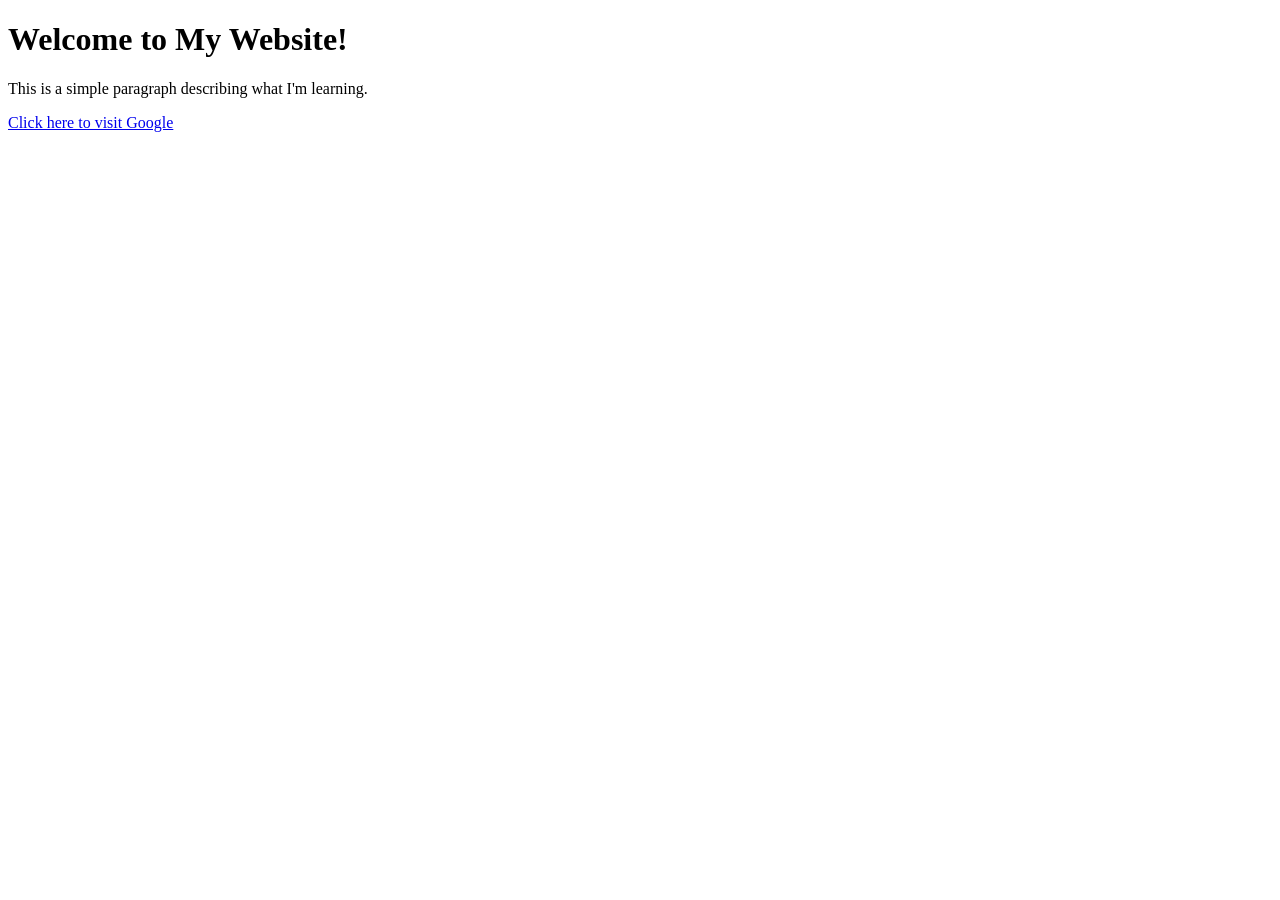
==== index.html @ a6618d6a "Create index.html" ====
<!DOCTYPE html>
<html>
<head>
    <title>My First Website</title>
</head>
<body>

    <h1>Welcome to My Website!</h1>
    <p>This is a simple paragraph describing what I'm learning.</p>

    <a href="https://www.google.com">Click here to visit Google</a>

</body>
</html>
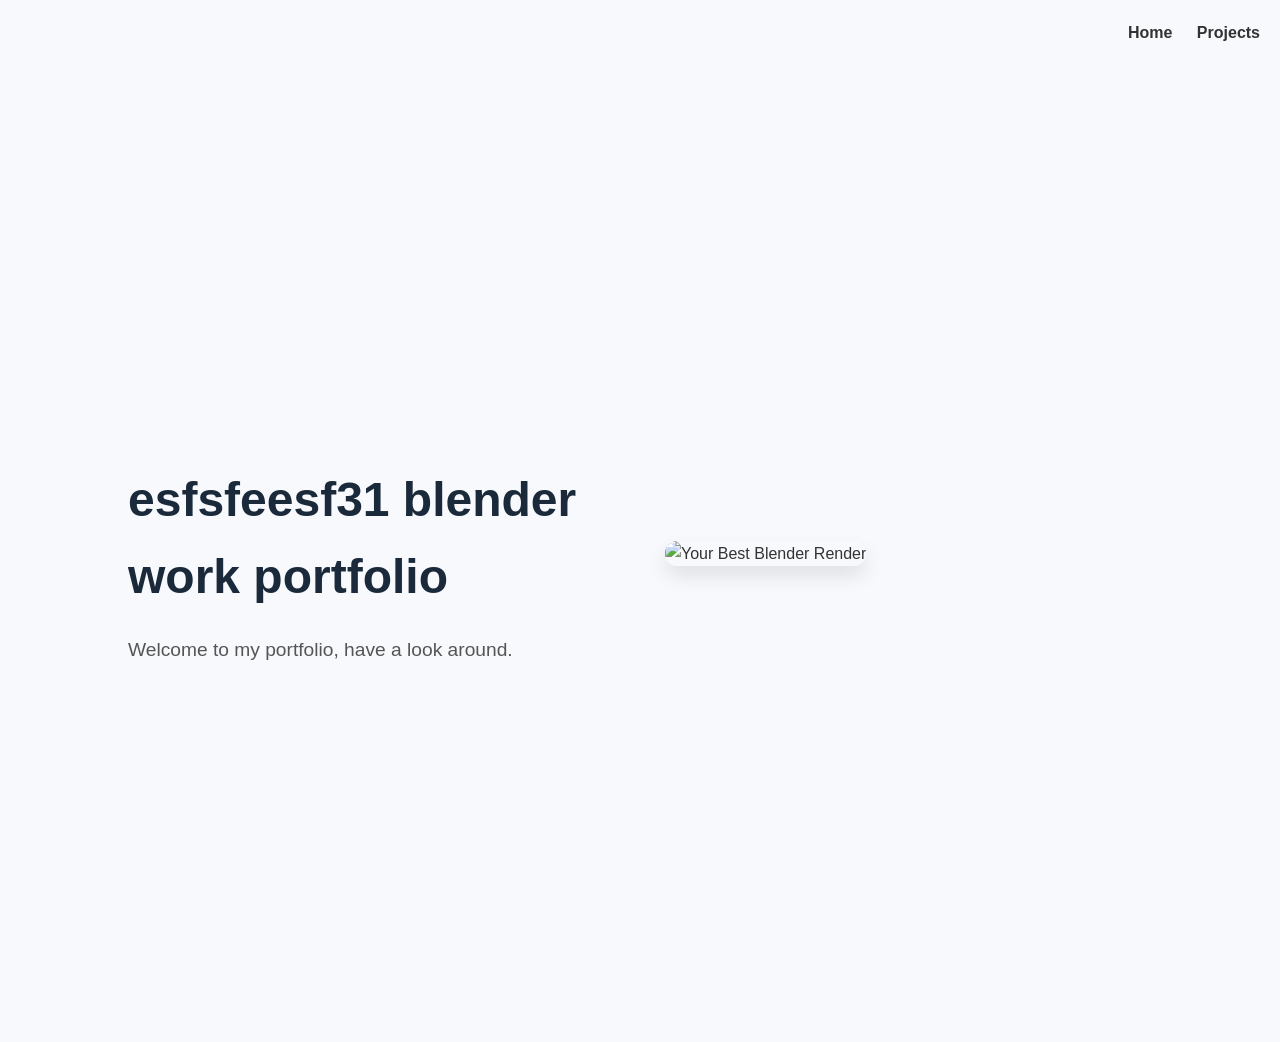
==== commit 0fc8ac44: "Update index.html" ====
--- a/index.html
+++ b/index.html
@@ -1,14 +1,27 @@
 <!DOCTYPE html>
-<html>
+<html lang="en">
 <head>
-    <title>My First Website</title>
+    <meta charset="UTF-8">
+    <title>esfsfeesf31 | Blender Portfolio</title>
+    <link rel="stylesheet" href="style.css">
 </head>
 <body>
 
-    <h1>Welcome to My Website!</h1>
-    <p>This is a simple paragraph describing what I'm learning.</p>
+    <nav>
+        <a href="index.html">Home</a>
+        <a href="projects.html">Projects</a>
+    </nav>
 
-    <a href="https://www.google.com">Click here to visit Google</a>
+    <section class="hero">
+        <div class="hero-text">
+            <h1>esfsfeesf31 blender work portfolio</h1>
+            <p class="sub-header">Welcome to my portfolio, have a look around.</p>
+        </div>
+        
+        <div class="hero-image">
+            <img src="main-hero-render.jpg" alt="Your Best Blender Render">
+        </div>
+    </section>
 
 </body>
 </html>
--- a/style.css
+++ b/style.css
@@ -0,0 +1,100 @@
+/* --- Core Styling --- */
+body {
+    font-family: 'Inter', sans-serif; /* A clean, modern look */
+    background-color: #f7f9fc;
+    color: #333;
+    margin: 0;
+    line-height: 1.6;
+}
+
+nav {
+    text-align: right;
+    padding: 20px;
+}
+
+nav a {
+    text-decoration: none;
+    color: #333;
+    margin-left: 20px;
+    font-weight: bold;
+}
+
+/* --- The Scroll Animation --- */
+/* This defines WHAT the animation does: fade and rise */
+@keyframes fadeInUp {
+    from {
+        opacity: 0;
+        transform: translateY(30px); /* Starts 30px lower */
+    }
+    to {
+        opacity: 1;
+        transform: translateY(0); /* Ends in its real spot */
+    }
+}
+
+/* We apply this animation to main content blocks */
+.hero, .project-block {
+    animation: fadeInUp 1s ease-out forwards;
+}
+
+/* --- Layouts (Flexbox) --- */
+
+/* Home Page Specific */
+.hero {
+    display: flex;
+    align-items: center;
+    justify-content: space-between;
+    padding: 10% 10%;
+    min-height: 80vh;
+}
+
+.hero-text {
+    flex: 1; /* Takes up left half */
+    padding-right: 50px;
+}
+
+.hero-image {
+    flex: 1; /* Takes up right half */
+}
+
+/* Global Image Styling */
+.hero-image img, .project-image img {
+    max-width: 100%;
+    height: auto;
+    border-radius: 12px;
+    box-shadow: 0 10px 20px rgba(0,0,0,0.1); /* Nice modern shadow */
+}
+
+/* Text Styling */
+h1 {
+    font-size: 3rem;
+    color: #1a2a3a;
+    margin-bottom: 10px;
+}
+
+.sub-header {
+    font-size: 1.2rem;
+    color: #555;
+    font-weight: normal;
+}
+
+/* --- Projects Page Specific --- */
+.projects-container {
+    padding: 5% 10%;
+}
+
+.project-block {
+    display: flex;
+    align-items: center;
+    margin-bottom: 80px; /* Space between projects */
+}
+
+/* Force Text Left, Image Right for every project block */
+.project-text {
+    flex: 1;
+    padding-right: 50px;
+}
+
+.project-image {
+    flex: 1;
+}
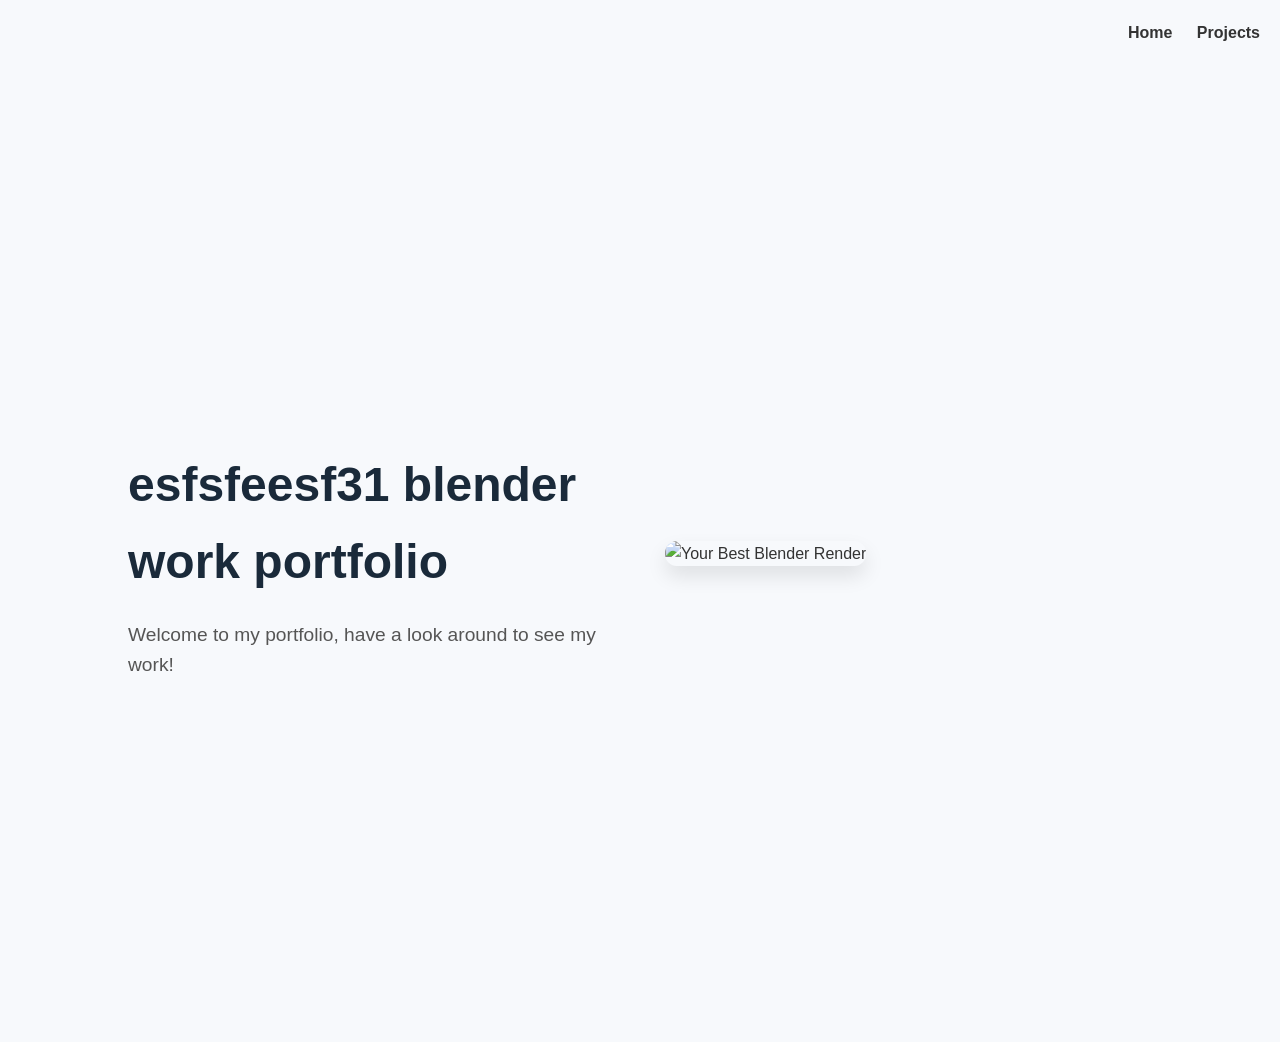
==== commit 6091d0c4: "Update index.html" ====
--- a/index.html
+++ b/index.html
@@ -15,7 +15,7 @@
     <section class="hero">
         <div class="hero-text">
             <h1>esfsfeesf31 blender work portfolio</h1>
-            <p class="sub-header">Welcome to my portfolio, have a look around.</p>
+            <p class="sub-header">Welcome to my portfolio, have a look around to see my work!</p>
         </div>
         
         <div class="hero-image">
